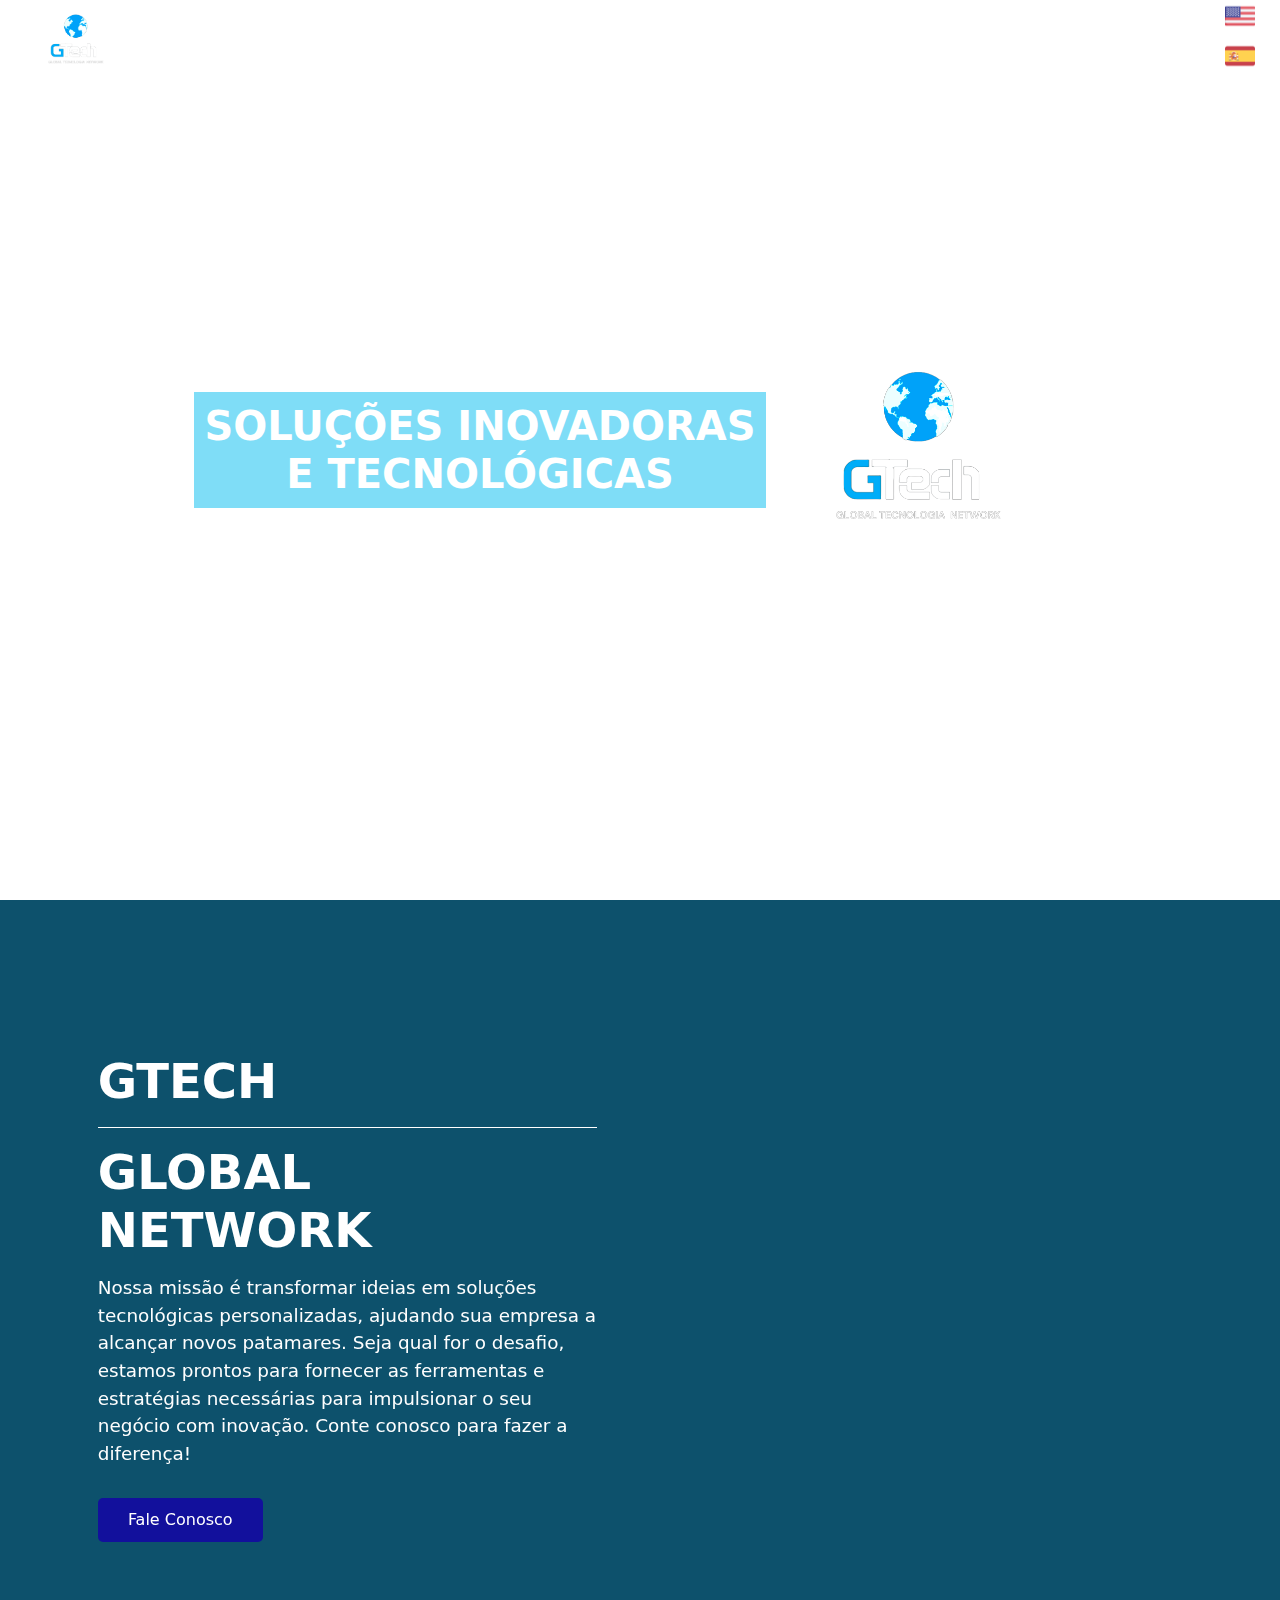
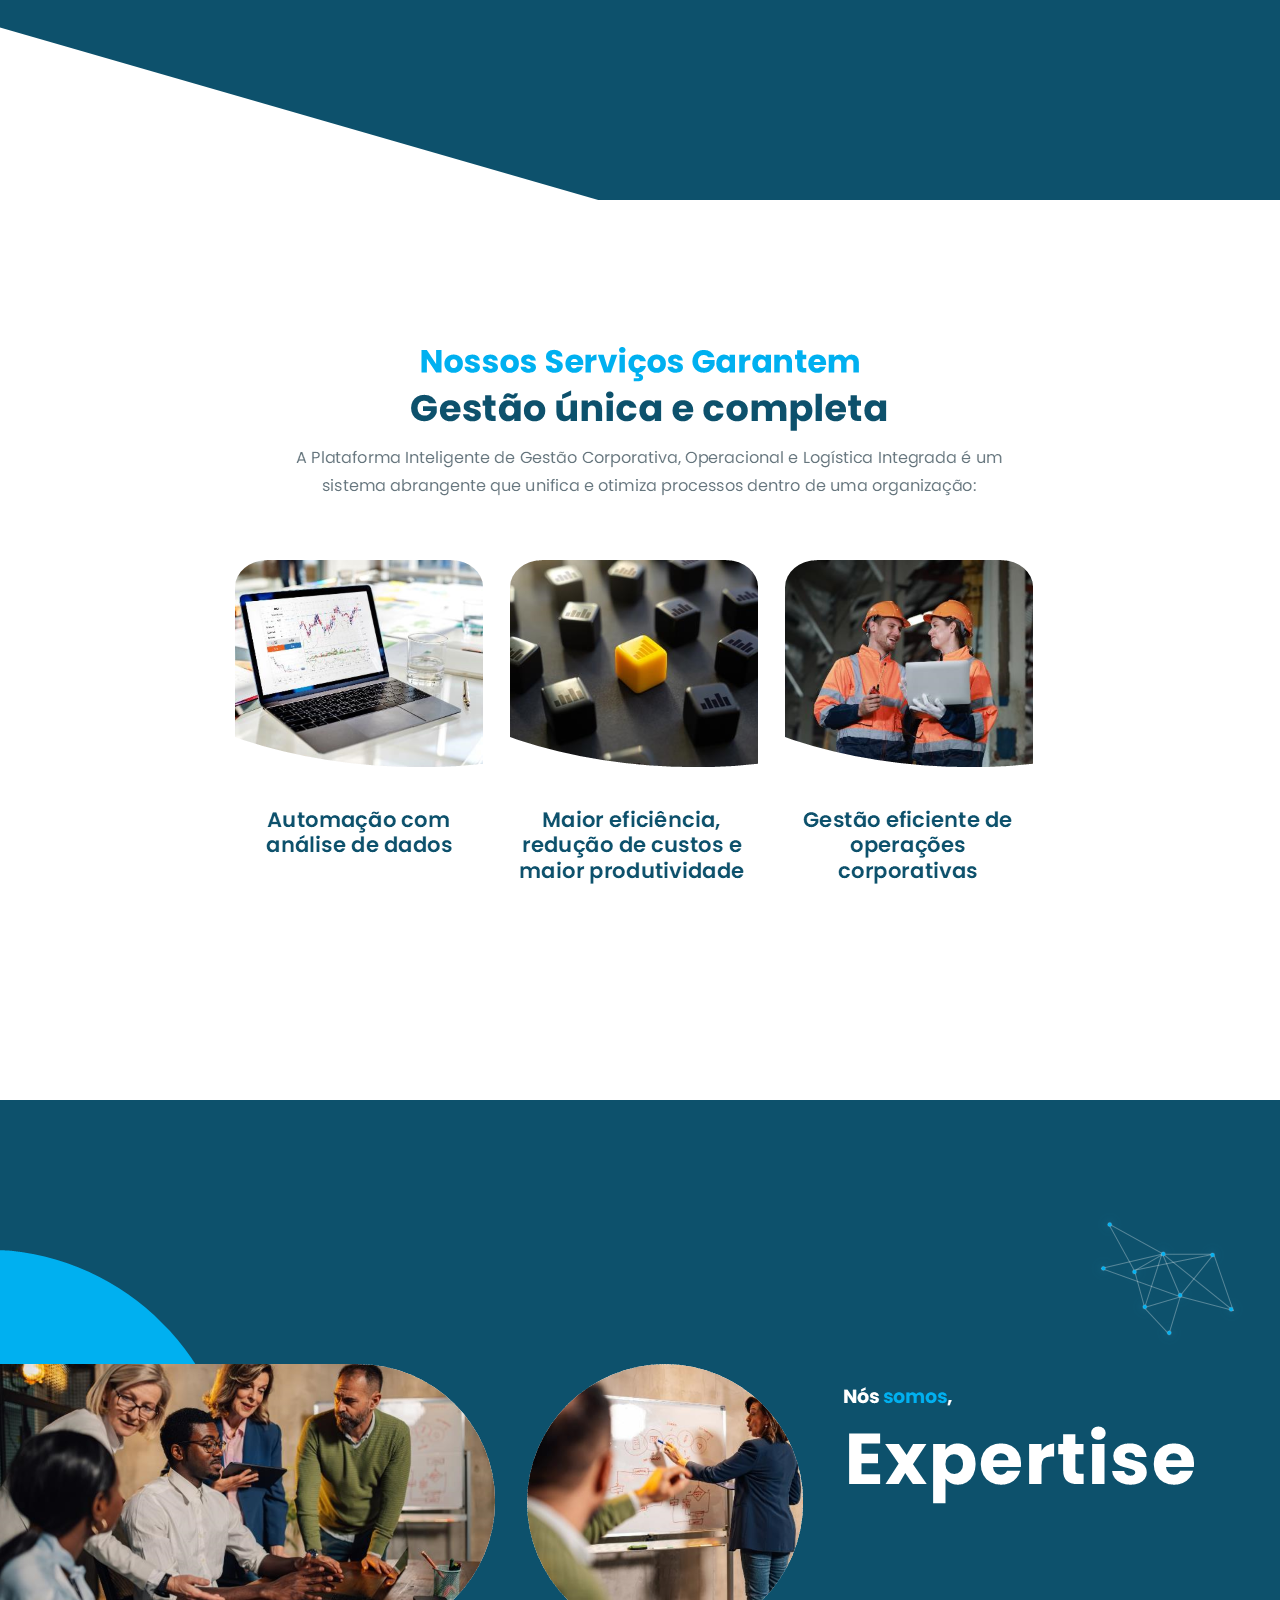
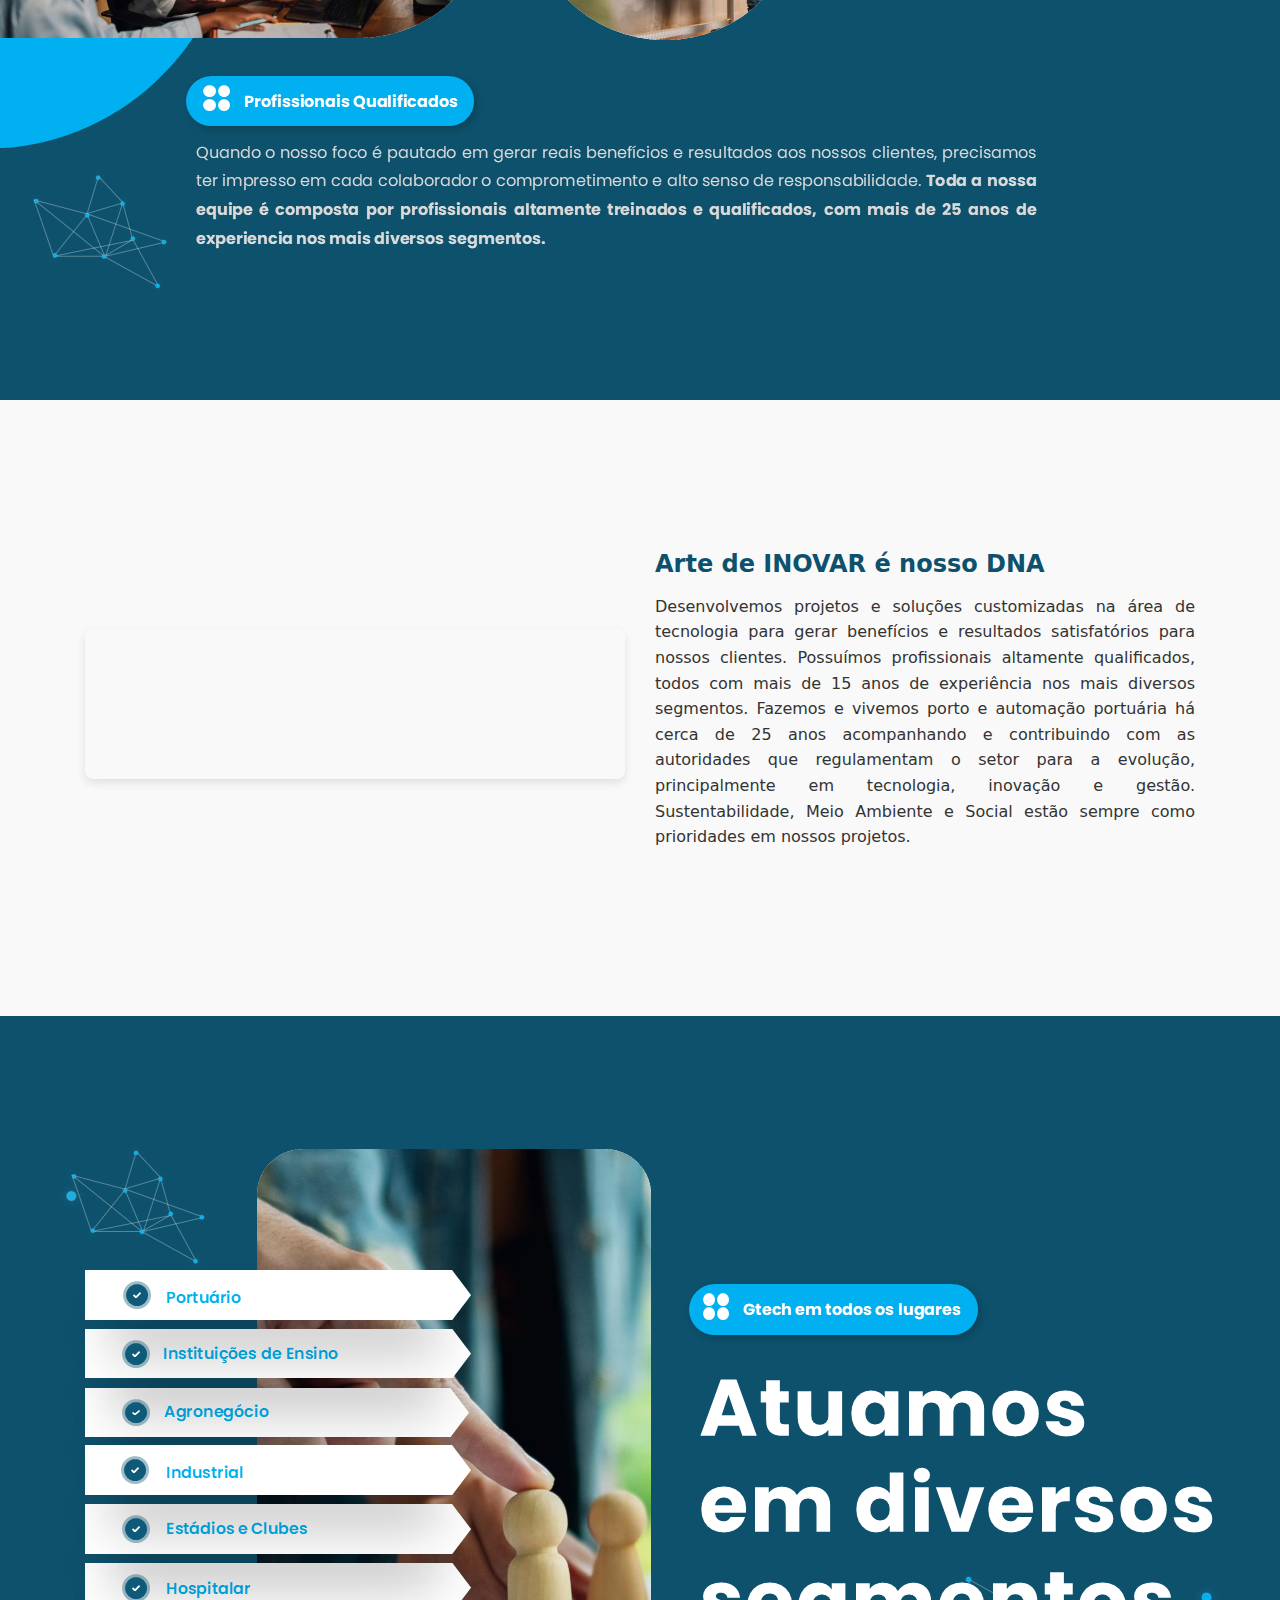
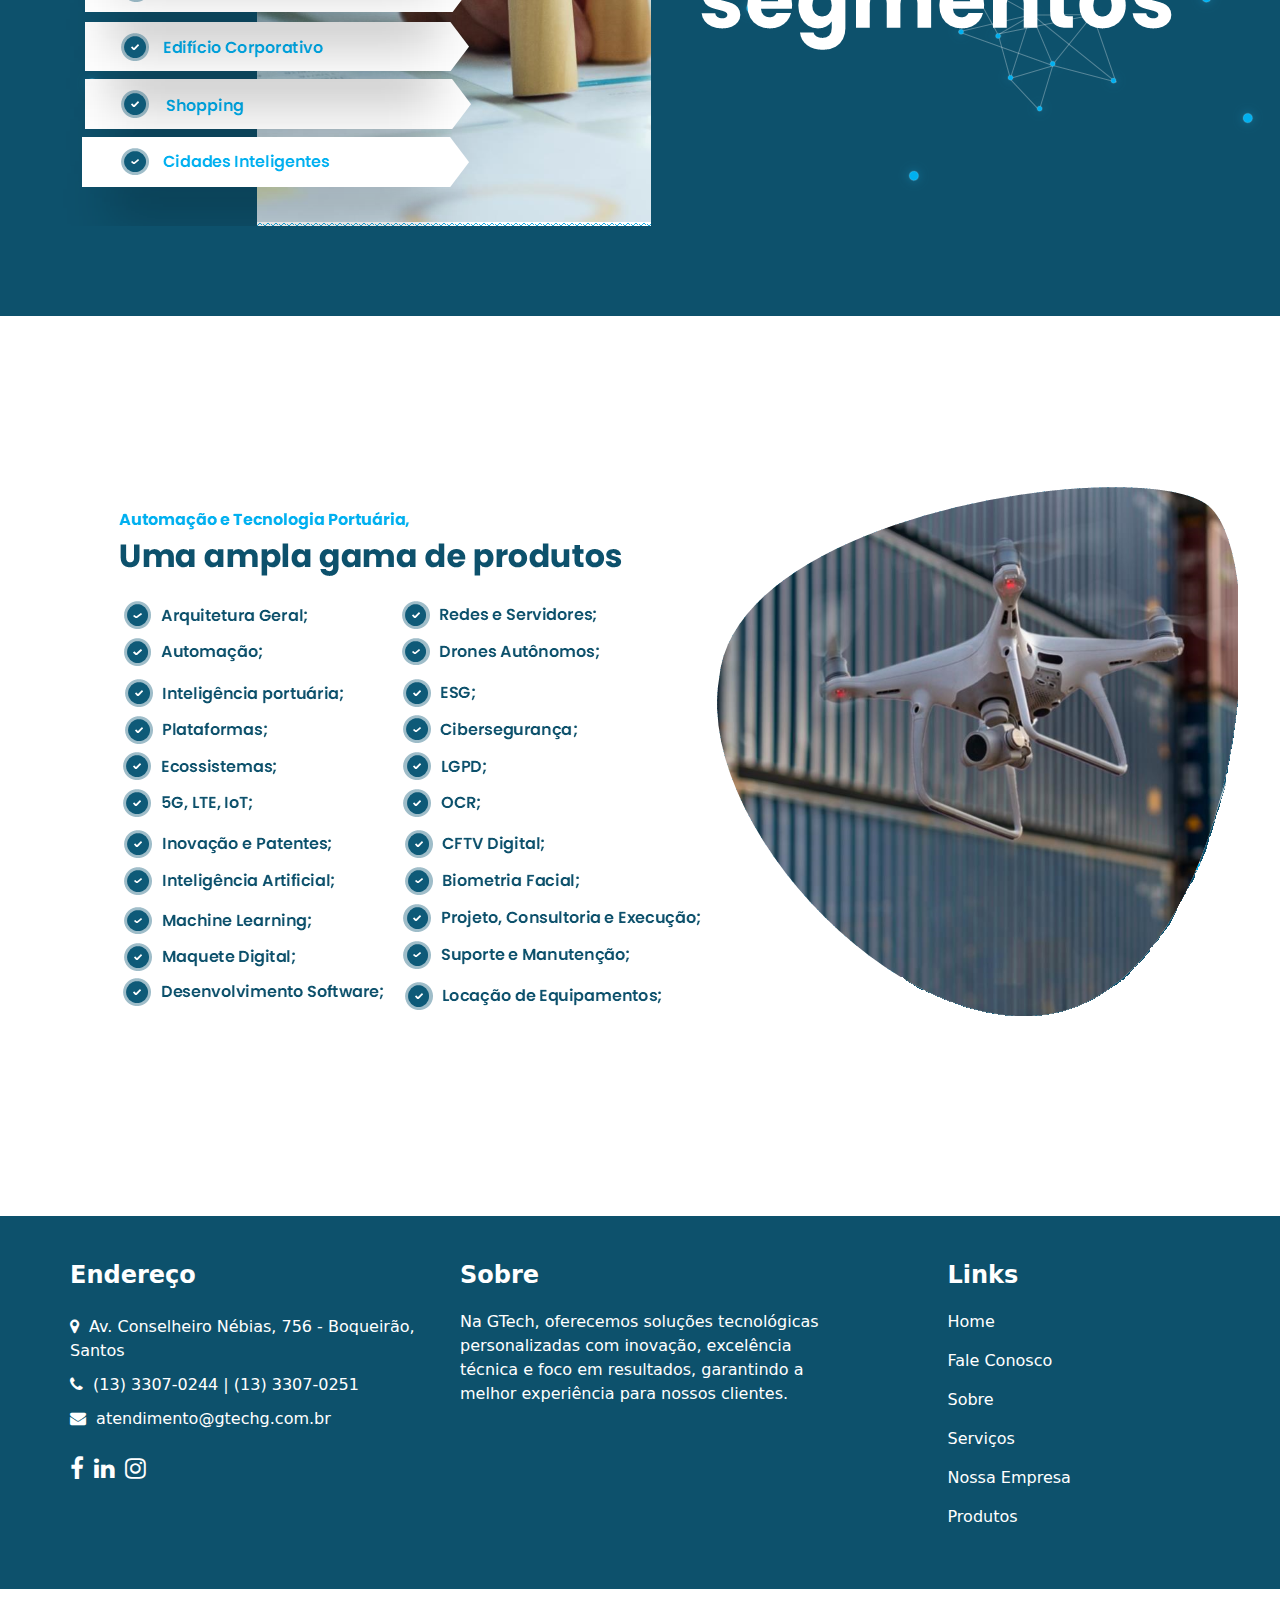
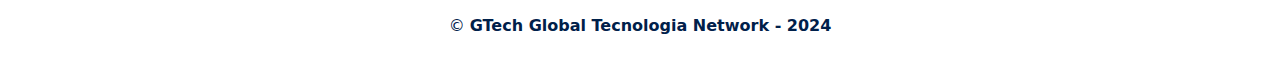
==== index.html @ e260bdde "alteraçoes" ====
<!DOCTYPE html>
<html lang="pt-br">

<head>

  <meta charset="utf-8" />
  <meta http-equiv="X-UA-Compatible" content="IE=edge" />

  <meta name="viewport" content="width=device-width, initial-scale=1, shrink-to-fit=no" />
  <meta name="keywords" content="" />
  <meta name="description" content="" />
  <meta name="author" content="" />
  <link rel="shortcut icon" href="images/favicongtech.png" type="">

  <title>GTECH - Global Netwrok </title>

  <link rel="stylesheet" type="text/css" href="css/bootstrap.css" />
  <link href="https://fonts.googleapis.com/css2?family=Roboto:wght@400;500;700;900&display=swap" rel="stylesheet">
  <link rel="stylesheet" type="text/css" href="https://cdnjs.cloudflare.com/ajax/libs/OwlCarousel2/2.3.4/assets/owl.carousel.min.css" />
  <link href="css/font-awesome.min.css" rel="stylesheet" />
  <link href="css/style.css" rel="stylesheet" />
  <link href="css/responsive.css" rel="stylesheet" />

</head>

<body>

  <!-- header section starts -->
<!-- end header section -->

<!-- Nova Section: Video Background -->
<section class="video_section">
  <div class="video_background">
    <!-- Aqui ficará o vídeo de fundo -->
    <video autoplay muted loop id="background-video">
      <source src="./images/back.mp4" type="video/mp4">
    </video>
  </div>
  
  <div class="content">
    <h1>SOLUÇÕES INOVADORAS <br>E TECNOLÓGICAS</h1>
    <img src="./images/logo.png" alt="GTech" class="section-image">
  </div>
</section>

  <div class="hero_area">

    <div class="hero_bg_box">
      <div class="bg_img_box">
        <img src="./images/fundo.png" alt="">
      </div>
    </div>

    <!-- header section strats -->
    <header class="header_section">
      <div class="container-fluid">
        <nav class="navbar navbar-expand-lg custom_nav-container ">
          <a class="navbar-brand" href="index.html">
            <span>
              <img src="./images/logo.png" alt="">
            </span>
          </a>

          <button class="navbar-toggler" type="button" data-toggle="collapse" data-target="#navbarSupportedContent" aria-controls="navbarSupportedContent" aria-expanded="false" aria-label="Toggle navigation">
            <span class=""> </span>
          </button>

          <div class="collapse navbar-collapse" id="navbarSupportedContent">
            <ul class="navbar-nav">
              <li class="nav-item active">
                <a class="nav-link" href="#fale_section">Fale Conosco</a>
              </li>
              <li class="nav-item active">
                <a class="nav-link" href="#service_section">Serviços</a>
              </li>
              <li class="nav-item active">
                <a class="nav-link" href="#about_section"> Sobre</a>
              </li>
              <li class="nav-item active">
                <a class="nav-link" href="#diferencial">Nossa Empresa</a>
              </li>
              <li class="nav-item active">
                <a class="nav-link" href="#produtos">Produtos</a>
              </li>
            </ul>

            <div class="language-switch">
              <a href="./english.html">
                <img src="./images/usa-flag.png" alt="English" class="flag">
              </a>
              <a href="./spain.html">
                <img src="./images/spain-flag.png" alt="Español" class="flag">
              </a>
            </div>

          </div>
        </nav>
      </div>
    </header>
    <!-- end header section -->
    <!-- slider section -->
    <section class="slider_section" id="fale_section">
      <div id="customCarousel1" class="carousel slide" data-ride="carousel">
        <div class="carousel-inner">
          <div class="carousel-item active">
            <div class="container ">
              <div class="row">
                <div class="col-md-6 ">
                  <div class="detail-box">
                    <h1>
                      GTECH <br> <hr>
                      Global Network
                    </h1>
                    <p id="sobre_empresa">
                      Nossa missão é transformar ideias em soluções tecnológicas personalizadas, ajudando sua empresa a alcançar novos patamares. Seja qual for o desafio, estamos prontos para fornecer as ferramentas e estratégias necessárias para impulsionar o seu negócio com inovação. Conte conosco para fazer a diferença!
                    </p>
                    <div class="btn-box">
                      <a href="https://wa.link/zxw1xa" class="btn1">
                        Fale Conosco
                      </a>
                    </div>
                  </div>
                </div>
                <div class="col-md-6">
                  <div class="img-box">
                    <img src="./images/porto.png" alt="">
                  </div>
                </div>
              </div>
            </div>
          </div>
        </div>
      </div>

    </section>
    <!-- end slider section -->
  </div>


  <!-- service section -->

  <section class="service_section layout_padding" id="service_section">
    <div class="service_container" id="service_container">
      <div class="container ">
      
      </div>
    </div>
  </section>

  <!-- end service section -->


  <!-- about section -->

  <section class="about_section layout_padding" id="about_section">
    <div class="container">

    </div>
  </section>

  <!-- end about section -->

  <!-- why section -->
<!-- 
  <section class="why_section layout_padding" id="diferencial">
    <div class="container">
      <div class="heading_container heading_center">
        <h2>
          Diferenciais da Nossa <span>Empresa</span>
        </h2>
      </div>
      <div class="why_container">
        <div class="box">
          <div class="img-box">
            <img src="./images/w1.png" alt="">
          </div>
          <div class="detail-box">
            <h5>
              Expertise em Gerenciamento
            </h5>
            <p>
              Na Gtech, nosso foco é a excelência em gerenciamento de projetos. Com anos de experiência, 
              garantimos que cada etapa do processo seja realizada com eficiência, 
              alcançando resultados assertivos e entregas pontuais para o sucesso dos nossos clientes.
            </p>
          </div>
        </div>
        <div class="box">
          <div class="img-box">
            <img src="./images/w2.png" alt="">
          </div>
          <div class="detail-box">
            <h5>
              Segurança nos Dados
            </h5>
            <p>
              A proteção das informações é uma prioridade em todos os nossos serviços. Utilizamos as mais avançadas tecnologias e práticas de segurança, garantindo a integridade e a confidencialidade dos dados dos nossos clientes, sempre em conformidade com as regulamentações de privacidade.
            </p>
          </div>
        </div>
        <div class="box">
          <div class="img-box">
            <img src="./images/w3.png" alt="">
          </div>
          <div class="detail-box">
            <h5>
              Escalabilidade Garantida

            </h5>
            <p>
              Nossas soluções são desenvolvidas com foco no crescimento do seu negócio. Oferecemos infraestrutura robusta e escalável, permitindo que sua empresa se adapte rapidamente às mudanças e cresça de forma segura e eficiente, sem comprometer a performance.
            </p>
          </div>
        </div>
        <div class="box">
          <div class="img-box">
            <img src="./images/w4.png" alt="">
          </div>
          <div class="detail-box">
            <h5>
              Equipe de Consultores Capacitados
            </h5>
            <p>
              Contamos com uma equipe de consultores altamente qualificados, 
              especialistas em diversas áreas de tecnologia e inovação. 
              Estamos preparados para oferecer as melhores orientações e estratégias personalizadas para atender às necessidades específicas do seu negócio.
             </p>
          </div>
        </div>
      </div>
    </div>
  </section> -->

  <section class="grid_section" id="diferencial">
    <div class="container">
      <div class="grid">
        <!-- Coluna 1: Vídeo -->
        <div class="grid_item video">
          <video autoplay muted loop>
            <source src="./images/porto1_semaudio.mp4" type="video/mp4">
            Seu navegador não suporta vídeos.
          </video>
        </div>
        
        <!-- Coluna 2: Texto -->
        <div class="grid_item texto">
          <h2>Arte de INOVAR é nosso DNA</h2>
          <p class="desktop-text">
            Desenvolvemos projetos e soluções customizadas na área de tecnologia para gerar benefícios e resultados satisfatórios para nossos clientes. 
            Possuímos profissionais altamente qualificados, todos com mais de 15 anos de experiência nos mais diversos segmentos.
            Fazemos e vivemos porto e automação portuária há cerca de 25 anos acompanhando e contribuindo com as autoridades que regulamentam o setor para a evolução, 
            principalmente em tecnologia, inovação e gestão. Sustentabilidade, Meio Ambiente e Social estão sempre como prioridades em nossos projetos.
          </p>
          <div class="mobile-text">
            <p>Desenvolvemos projetos e soluções customizadas na área de tecnologia para gerar benefícios e resultados satisfatórios para nossos clientes. </p>
            <p>Fazemos e vivemos porto e automação portuária há cerca de 25 anos acompanhando e contribuindo com as autoridades que regulamentam o setor para a evolução, 
              principalmente em tecnologia, inovação e gestão.</p>
          </div>
        </div>
      </div>
    </div>
  </section>
  

  <!-- end why section -->

  <!-- team section -->
  <section class="team_section layout_padding" id="produtos">
    <div class="container-fluid">
      

    </div>
  </section>
  <!-- end team section -->


  <!-- client section -->

  <section class="client_section layout_padding">
    <div class="container">
      
    </div>
  </section>

  <!-- end client section -->


  <!-- info section -->

  <section class="info_section layout_padding2">
    <div class="container">
      <div class="row">
        <div class="col-md-6 col-lg-4 info_col">
          <div class="info_contact">
            <h4>
              Endereço
            </h4>
            <div class="contact_link_box">
                <a>
                <i class="fa fa-map-marker" aria-hidden="true"></i>
                <span>
                  Av. Conselheiro Nébias, 756 - Boqueirão, Santos
                </span>
                </a>
                <a>
                <i class="fa fa-phone" aria-hidden="true"></i>
                <span>
                  (13) 3307-0244 | (13) 3307-0251
                </span>
                </a>
                <a href="mailto:atendimento@gtechg.com.br">
                <i class="fa fa-envelope" aria-hidden="true"></i>
                <span>
                  atendimento@gtechg.com.br
                </span>
                </a>
            </div>
          </div>
          <div class="info_social">
            <a href="https://m.facebook.com/GtechTecnologia2021">
              <i class="fa fa-facebook" aria-hidden="true"></i>
            </a>
            <a href="https://br.linkedin.com/in/gtech-global-teconologia-network-943344203">
              <i class="fa fa-linkedin" aria-hidden="true"></i>
            </a>
            <a href="">
              <i class="fa fa-instagram" aria-hidden="true"></i>
            </a>
          </div>
        </div>
        <div class="col-md-6 col-lg-4 info_col">
          <div class="info_detail">
            <h4>
              Sobre
            </h4>
            <p>
              Na GTech, oferecemos soluções tecnológicas personalizadas com inovação, excelência técnica e foco em resultados, garantindo a melhor experiência para nossos clientes.
            </p>
          </div>
        </div>
        <div class="col-md-6 col-lg-2 mx-auto info_col">
          <div class="info_link_box">
            <h4>
              Links
            </h4>
            <div class="info_links">
              <a class="active" href="">
                Home
              </a>
              <a class="" href="#fale_section">
                Fale Conosco
              </a>
              <a class="" href="#about_section">
                Sobre
              </a>
              <a class="" href="#service_section">
                Serviços
              </a>
              <a class="" href="#diferencial">
                Nossa Empresa
              </a>
              <a class="" href="#produtos">
                Produtos
              </a>
            </div>
          </div>
        </div>
      </div>
    </div>
  </section>

  <!-- end info section -->

  <!-- footer section -->
  <section class="footer_section">
    <div class="container">
      <p>
        &copy; <b>GTech Global Tecnologia Network - 2024</b>
      </p>
    </div>
  </section>

  <script type="text/javascript" src="js/jquery-3.4.1.min.js"></script>
  <script src="https://cdn.jsdelivr.net/npm/popper.js@1.16.0/dist/umd/popper.min.js" integrity="sha384-Q6E9RHvbIyZFJoft+2mJbHaEWldlvI9IOYy5n3zV9zzTtmI3UksdQRVvoxMfooAo" crossorigin="anonymous">
  </script>
  <script type="text/javascript" src="js/bootstrap.js"></script>
  <script type="text/javascript" src="https://cdnjs.cloudflare.com/ajax/libs/OwlCarousel2/2.3.4/owl.carousel.min.js">
  </script>
  <script type="text/javascript" src="js/custom.js"></script>
  <script src="https://maps.googleapis.com/maps/api/js?key=AIzaSyCh39n5U-4IoWpsVGUHWdqB6puEkhRLdmI&callback=myMap">
  </script>

<script>
  document.addEventListener("DOMContentLoaded", function () {
    const header = document.querySelector(".header_section");
    const videoSection = document.querySelector(".video_section");

    window.addEventListener("scroll", function () {
      const videoBottom = videoSection.offsetTop + videoSection.offsetHeight;
      const scrollPosition = window.scrollY;

      if (scrollPosition > videoBottom) {
        header.classList.add("scrolled"); // Adiciona fundo azul
      } else {
        header.classList.remove("scrolled"); // Retorna para o fundo transparente
      }
    });
  });
</script>


</body>

</html>
---- css/style.css ----
* {
  scroll-behavior: smooth;
}

hr{
  border-color: white;
}

#sobre_empresa{
  font-size: 115%;
}

.why_section .box {
  display: flex;
  align-items: center;
  margin-bottom: 30px;
}

.why_section .img-box {
  flex: 1;
  padding-right: 20px;
  display: flex;
  justify-content: center;
  align-items: center;
}

.why_section .img-box img {
  width: 150px; /* Defina um tamanho fixo para as imagens */
  height: 150px; /* Mesma altura para manter proporção */
  border-radius: 50%; /* Mantém as imagens circulares */
  object-fit: cover; /* Garante que a imagem seja cortada proporcionalmente no círculo */
}

.why_section .detail-box {
  flex: 2; /* O texto ocupa mais espaço que a imagem */
}

.why_section .box:nth-child(even) {
  flex-direction: row-reverse; /* Inverte a posição para itens pares */
}

@media (max-width: 768px) {
  .why_section .box {
      flex-direction: column;
      text-align: center;
  }
  
  .why_section .box:nth-child(even) {
      flex-direction: column; /* Remove a inversão no mobile */
  }

  .why_section .img-box {
      padding-right: 0;
      margin-bottom: 20px;
  }
}


.client_section {
  background-image: url('https://felipegigante.github.io/Site-Gtech/images/Slide5.PNG');
  background-size: contain;
  background-position: center;
  background-repeat: no-repeat;
  width: 100%;
  height: 100vh; /* Ajuste a altura conforme necessário */
  display: flex;
  justify-content: center;
  align-items: center;
}

.about_section {
  background-image: url('https://felipegigante.github.io/Site-Gtech/images/Slide2.PNG');
  background-size: contain;
  background-position: center;
  background-repeat: no-repeat;
  width: 100%;
  height: 100vh; /* Ajuste a altura conforme necessário */
  display: flex;
  justify-content: center;
  align-items: center;
}

.service_section{
  background-image: url('https://felipegigante.github.io/Site-Gtech/images/services.png');
  background-size: contain;
  background-position: center;
  background-repeat: no-repeat;
  width: 100%;
  height: 100vh; /* Ajuste a altura conforme necessário */
  display: flex;
  justify-content: center;
  align-items: center;
}

.team_section{
  background-image: url('https://felipegigante.github.io/Site-Gtech/images/Slide4.PNG');
  background-size: contain;
  background-position: center;
  background-repeat: no-repeat;
  width: 100%;
  height: 100vh; /* Ajuste a altura conforme necessário */
  display: flex;
  justify-content: center;
  align-items: center;
}

@media (max-width: 768px) {
  .client_section {
      height: 50vh; /* Ajuste a altura para dispositivos móveis, se necessário */
  }
  .about_section {
    height: 50vh; /* Ajuste a altura para dispositivos móveis, se necessário */
  }
  .service_section {
    height: 50vh; /* Ajuste a altura para dispositivos móveis, se necessário */
  }
  .team_section {
    height: 50vh; /* Ajuste a altura para dispositivos móveis, se necessário */
  }
  .img-box img{
    display: none
  }
}


@import url("https://fonts.googleapis.com/css2?family=Lato:wght@400;700&family=Open+Sans:wght@300;400;600;700&display=swap");
body {
  font-family: system-ui, -apple-system, BlinkMacSystemFont, 'Segoe UI', Roboto, Oxygen, Ubuntu, Cantarell, 'Open Sans', 'Helvetica Neue', sans-serif;
  color: #0c0c0c;
  background-color: #ffffff;
  overflow-x: hidden;
  scroll-behavior: smooth;
}

.layout_padding {
  padding: 90px 0;
}

.layout_padding2 {
  padding: 75px 0;
}

.layout_padding2-top {
  padding-top: 75px;
}

.layout_padding2-bottom {
  padding-bottom: 75px;
}

.layout_padding-top {
  padding-top: 90px;
}

.layout_padding-bottom {
  padding-bottom: 90px;
}

.heading_container {
  display: -webkit-box;
  display: -ms-flexbox;
  display: flex;
  -webkit-box-orient: vertical;
  -webkit-box-direction: normal;
      -ms-flex-direction: column;
          flex-direction: column;
  -webkit-box-align: start;
      -ms-flex-align: start;
          align-items: flex-start;
}

.heading_container h2 {
  position: relative;
  font-weight: bold;
  margin-bottom: 0;
}

.heading_container h2 span {
  color: #00bbf0;
}

.heading_container p {
  margin-top: 10px;
  margin-bottom: 0;
}

.heading_container.heading_center {
  -webkit-box-align: center;
      -ms-flex-align: center;
          align-items: center;
  text-align: center;
}

a,
a:hover,
a:focus {
  text-decoration: none;
}

a:hover,
a:focus {
  color: initial;
}

.btn,
.btn:focus {
  outline: none !important;
  -webkit-box-shadow: none;
          box-shadow: none;
}

/*header section*/
.hero_area {
  position: relative;
  min-height: 100vh;
  display: -webkit-box;
  display: -ms-flexbox;
  display: flex;
  -webkit-box-orient: vertical;
  -webkit-box-direction: normal;
      -ms-flex-direction: column;
          flex-direction: column;
}

.hero_area .hero_bg_box {
  position: absolute;
  top: 0;
  left: 0;
  width: 100%;
  height: 100%;
  display: -webkit-box;
  display: -ms-flexbox;
  display: flex;
  -webkit-box-pack: center;
      -ms-flex-pack: center;
          justify-content: center;
  -webkit-box-align: end;
      -ms-flex-align: end;
          align-items: flex-end;
  overflow: hidden;
  z-index: -1;
}

.hero_area .hero_bg_box .bg_img_box {
  min-width: 100%;
  min-height: 100%;
}

.hero_area .hero_bg_box img {
  min-width: 100%;
  min-height: 100%;
}

.sub_page .hero_area {
  min-height: auto;
  background: linear-gradient(130deg, #0D516C, #0D516C);
}

.sub_page .hero_area .hero_bg_box {
  display: none;
}

.header_section {
  padding: 15px 0;
}

.header_section .container-fluid {
  padding-right: 25px;
  padding-left: 25px;
}

/* Estilização das bandeirinhas */
.language-switch {
  display: flex;
  flex-direction: column; /* Coloca as bandeiras uma em cima da outra */
  align-items: center;    /* Centraliza horizontalmente */
  margin-left: 20px;      /* Espaçamento da lista de navegação */
}

.language-switch .flag {
  width: 30px;      /* Define o tamanho das bandeiras */
  height: auto;     /* Mantém a proporção da imagem */
  margin-bottom: 10px; /* Espaçamento entre as bandeiras */
  cursor: pointer;  /* Indica que é clicável */
  transition: transform 0.3s ease;
}

.language-switch .flag:hover {
  transform: scale(1.1); /* Efeito de zoom ao passar o mouse */
}


.navbar-brand span {
  font-weight: bold;
  font-size: 24px;
  color: #ffffff;
}

.custom_nav-container {
  padding: 0;
}

.custom_nav-container .navbar-nav {
  margin-left: auto;
}

.custom_nav-container .navbar-nav .nav-item .nav-link {
  padding: 5px 20px;
  color: #ffffff;
  text-align: center;
  text-transform: uppercase;
  border-radius: 5px;
  -webkit-transition: all 0.3s;
  transition: all 0.3s;
}

.custom_nav-container .navbar-nav .nav-item:hover .nav-link, .custom_nav-container .navbar-nav .nav-item.active .nav-link {
  color: #00bbf0;
}

.custom_nav-container .navbar-nav .nav-item.active .nav-link {
  font-weight: 600;
}

.custom_nav-container .nav_search-btn {
  width: 35px;
  height: 35px;
  padding: 0;
  border: none;
  color: #ffffff;
}

.custom_nav-container .nav_search-btn:hover {
  color: #00bbf0;
}

.custom_nav-container .navbar-toggler {
  outline: none;
}

.custom_nav-container .navbar-toggler {
  padding: 0;
  width: 37px;
  height: 42px;
  -webkit-transition: all 0.3s;
  transition: all 0.3s;
}

.custom_nav-container .navbar-toggler span {
  display: block;
  width: 35px;
  height: 4px;
  background-color: #ffffff;
  margin: 7px 0;
  -webkit-transition: all 0.3s;
  transition: all 0.3s;
  position: relative;
  border-radius: 5px;
  transition: all 0.3s;
}

.custom_nav-container .navbar-toggler span::before, .custom_nav-container .navbar-toggler span::after {
  content: "";
  position: absolute;
  left: 0;
  height: 100%;
  width: 100%;
  background-color: #ffffff;
  top: -10px;
  border-radius: 5px;
  -webkit-transition: all 0.3s;
  transition: all 0.3s;
}

.custom_nav-container .navbar-toggler span::after {
  top: 10px;
}

.custom_nav-container .navbar-toggler[aria-expanded="true"] {
  -webkit-transform: rotate(360deg);
          transform: rotate(360deg);
}

.custom_nav-container .navbar-toggler[aria-expanded="true"] span {
  -webkit-transform: rotate(45deg);
          transform: rotate(45deg);
}

.custom_nav-container .navbar-toggler[aria-expanded="true"] span::before, .custom_nav-container .navbar-toggler[aria-expanded="true"] span::after {
  -webkit-transform: rotate(90deg);
          transform: rotate(90deg);
  top: 0;
}

/*end header section*/
/* slider section */
.slider_section {
  -webkit-box-flex: 1;
      -ms-flex: 1;
          flex: 1;
  display: -webkit-box;
  display: -ms-flexbox;
  display: flex;
  -webkit-box-align: center;
      -ms-flex-align: center;
          align-items: center;
  position: relative;
  padding: 45px 0 145px 0;
  scroll-behavior: smooth;
}

.slider_section .row {
  -webkit-box-align: center;
      -ms-flex-align: center;
          align-items: center;
}

.slider_section #customCarousel1 {
  width: 100%;
  position: unset;
}

.slider_section .detail-box {
  color: #0D516C;
  padding: 5%;
}

.slider_section .detail-box h1 {
  font-size: 3rem;
  font-weight: bold;
  text-transform: uppercase;
  margin-bottom: 15px;
  color: #ffffff;
}

.slider_section .detail-box p {
  color: #fefefe;
  font-size: 14px;
}

.slider_section .detail-box .btn-box {
  display: -webkit-box;
  display: -ms-flexbox;
  display: flex;
  margin: 0 -5px;
  margin-top: 25px;
}

.slider_section .detail-box .btn-box a {
  margin: 5px;
  text-align: center;
  width: 165px;
}

.slider_section .detail-box .btn-box .btn1 {
  display: inline-block;
  padding: 10px 15px;
  background-color: #12109c;
  color: #ffffff;
  border-radius: 5px;
  -webkit-transition: all 0.3s;
  transition: all 0.3s;
  border: none;
}

.slider_section .detail-box .btn-box .btn1:hover {
  background-color: #007fa4;
}

.slider_section .detail-box .btn-box .btn2 {
  display: inline-block;
  padding: 10px 15px;
  background-color: #000000;
  color: #ffffff;
  border-radius: 0;
  -webkit-transition: all 0.3s;
  transition: all 0.3s;
  border: none;
}

.slider_section .detail-box .btn-box .btn2:hover {
  background-color: black;
}

.slider_section .img-box {
  margin: 45px 0;
}

.slider_section .img-box img {
  width: 90%;
}

@-webkit-keyframes upDown {
  0% {
    -webkit-transform: translateY(-45px);
            transform: translateY(-45px);
  }
  50% {
    -webkit-transform: translateY(45px);
            transform: translateY(45px);
  }
  100% {
    -webkit-transform: translateY(-45px);
            transform: translateY(-45px);
  }
}

@keyframes upDown {
  0% {
    -webkit-transform: translateY(-45px);
            transform: translateY(-45px);
  }
  50% {
    -webkit-transform: translateY(45px);
            transform: translateY(45px);
  }
  100% {
    -webkit-transform: translateY(-45px);
            transform: translateY(-45px);
  }
}

.slider_section .carousel-indicators {
  position: unset;
  margin: 0;
  -webkit-box-pack: center;
      -ms-flex-pack: center;
          justify-content: center;
  -webkit-box-align: center;
      -ms-flex-align: center;
          align-items: center;
}

.slider_section .carousel-indicators li {
  background-color: #ffffff;
  width: 12px;
  height: 12px;
  border-radius: 100%;
  opacity: 1;
}

.slider_section .carousel-indicators li.active {
  width: 20px;
  height: 20px;
  background-color: #00bbf0;
}

.service_section {
  position: relative;
  scroll-behavior: smooth;
}

.service_section .box {
  display: -webkit-box;
  display: -ms-flexbox;
  display: flex;
  -webkit-box-orient: vertical;
  -webkit-box-direction: normal;
      -ms-flex-direction: column;
          flex-direction: column;
  -webkit-box-align: center;
      -ms-flex-align: center;
          align-items: center;
  text-align: center;
  margin-top: 45px;
  background-color: #f8f8f9;
  padding: 20px;
  border-radius: 5px;
}

.service_section .box .img-box {
  display: -webkit-box;
  display: -ms-flexbox;
  display: flex;
  -webkit-box-pack: center;
      -ms-flex-pack: center;
          justify-content: center;
  -webkit-box-align: start;
      -ms-flex-align: start;
          align-items: flex-start;
  width: 125px;
  min-width: 75px;
  height: 75px;
  margin-bottom: 15px;
}

.service_section .box .img-box img {
  max-width: 100%;
  max-height: 100%;
  -webkit-transition: all 0.3s;
  transition: all 0.3s;
}

.service_section .box .detail-box h5 {
  font-weight: bold;
  text-transform: uppercase;
}

.service_section .box .detail-box a {
  color: #0D516C;
  font-weight: 600;
}

.service_section .box .detail-box a:hover {
  color: #00bbf0;
}

.service_section .btn-box {
  display: -webkit-box;
  display: -ms-flexbox;
  display: flex;
  -webkit-box-pack: center;
      -ms-flex-pack: center;
          justify-content: center;
  margin-top: 45px;
}

.service_section .btn-box a {
  display: inline-block;
  padding: 10px 45px;
  background-color: #00bbf0;
  color: #ffffff;
  border-radius: 0;
  -webkit-transition: all 0.3s;
  transition: all 0.3s;
  border: none;
}

.service_section .btn-box a:hover {
  background-color: #007fa4;
}

.about_section {
  background-color: #0D516C;
  color: #ffffff;
}

.about_section .heading_container {
  margin-bottom: 45px;
}

.about_section .row {
  -webkit-box-align: center;
      -ms-flex-align: center;
          align-items: center;
}

.about_section .img-box img {
  max-width: 100%;
}

.about_section .detail-box h3 {
  font-weight: bold;
}

.about_section .detail-box p {
  margin-top: 15px;
}

.about_section .detail-box a {
  display: inline-block;
  padding: 10px 45px;
  background-color: #00bbf0;
  color: #ffffff;
  border-radius: 0px;
  -webkit-transition: all 0.3s;
  transition: all 0.3s;
  border: none;
  margin-top: 15px;
}

.about_section .detail-box a:hover {
  background-color: #007fa4;
}

.why_section {
  padding: 60px 0;
  background-color: #f8f9fa; /* Cor de fundo sutil para destacar a seção */
}

.why_section .container {
  max-width: 1200px; /* Limita a largura do conteúdo */
  margin: 0 auto; /* Centraliza a caixa no meio da tela */
  padding: 40px;
  background-color: #ffffff; /* Fundo branco para o conteúdo da caixa */
  border-radius: 10px; /* Borda arredondada para um visual moderno */
  box-shadow: 0 4px 8px rgba(0, 0, 0, 0.1); /* Sombra leve para destacar a caixa */
}

.why_section .box {
  display: flex;
  align-items: center;
  justify-content: space-between; /* Distribui uniformemente os itens */
  margin-bottom: 30px;
  width: 100%; /* Garante que as boxes ocupem toda a largura disponível */
  padding: 20px; /* Espaçamento interno */
  border-bottom: 1px solid #e0e0e0; /* Linha sutil entre os itens */
}

.why_section .img-box {
  flex: 1;
  display: flex;
  justify-content: center;
  align-items: center;
  padding-right: 20px;
}

.why_section .img-box img {
  width: 150px;
  height: 150px;
  border-radius: 50%;
  object-fit: contain;
}

.why_section .detail-box {
  flex: 2;
  padding: 0 15px;
  text-align: left;
}

.why_section .box:nth-child(even) {
  flex-direction: row-reverse;
}

@media (max-width: 768px) {
  .why_section .box {
      flex-direction: column;
      text-align: center;
  }
  
  .why_section .box:nth-child(even) {
      flex-direction: column;
  }

  .why_section .img-box img {
      width: 100px;
      height: 100px;
  }

  .why_section .detail-box {
      text-align: center;
  }
}


/*team section */
.team_section {
  text-align: center;
  background-color: #0D516C;
  color: #ffffff;
}

.team_section .heading_container {
  -webkit-box-pack: center;
      -ms-flex-pack: center;
          justify-content: center;
}

.team_section .team_container {
  padding: 0 15px;
}

.team_section .team_container .box {
  padding: 35px 0 0 0;
  border-radius: 5px;
  overflow: hidden;
  -webkit-transition: all .1s;
  transition: all .1s;
  margin-top: 45px;
  background: -webkit-gradient(linear, left top, left bottom, from(#002759), to(#002b64));
  background: linear-gradient(to bottom, #002759, #002b64);
}

.team_section .team_container .box .img-box {
  display: -webkit-box;
  display: -ms-flexbox;
  display: flex;
  -webkit-box-pack: center;
      -ms-flex-pack: center;
          justify-content: center;
  -webkit-box-align: center;
      -ms-flex-align: center;
          align-items: center;
}

.team_section .team_container .box .img-box img {
  width: 120px;
  border-radius: 100%;
  border: 5px solid #ffffff;
}

.team_section .team_container .box .detail-box {
  margin: 25px 0;
}

.team_section .team_container .box .detail-box h5 {
  color: #00bbf0;
  font-weight: 600;
  position: relative;
}

.team_section .team_container .box .social_box {
  padding: 10px 45px 20px 45px;
  display: -webkit-box;
  display: -ms-flexbox;
  display: flex;
  -webkit-box-pack: justify;
      -ms-flex-pack: justify;
          justify-content: space-between;
}

.team_section .team_container .box .social_box a {
  color: #ffffff;
  font-size: 22px;
}

.team_section .team_container .box .social_box a:hover {
  color: #00bbf0;
}

/*team section end*/
/* client section start */
.client_section .heading_container {
  margin-bottom: 30px;
  background-image: url("https://felipegigante.github.io/Site-Gtech/images/Slide5.PNG");
}

.client_section .box {
  display: -webkit-box;
  display: -ms-flexbox;
  display: flex;
  -webkit-box-orient: vertical;
  -webkit-box-direction: normal;
      -ms-flex-direction: column;
          flex-direction: column;
  margin: 15px;
}

.client_section .box .img-box {
  position: relative;
  display: -webkit-box;
  display: -ms-flexbox;
  display: flex;
  -webkit-box-pack: center;
      -ms-flex-pack: center;
          justify-content: center;
  -webkit-box-align: center;
      -ms-flex-align: center;
          align-items: center;
  width: 100px;
  margin-bottom: -50px;
  margin-left: 25px;
  position: relative;
}

.client_section .box .img-box img {
  border-radius: 100%;
}

.client_section .box .client_id {
  display: -webkit-box;
  display: -ms-flexbox;
  display: flex;
  -webkit-box-pack: justify;
      -ms-flex-pack: justify;
          justify-content: space-between;
}

.client_section .box .client_id .client_info h6 {
  font-weight: 600;
  margin-bottom: 5px;
}

.client_section .box .client_id .client_info p {
  margin-bottom: 0;
  font-size: 15px;
  font-size: 14px;
  margin-bottom: 10px;
}

.client_section .box .detail-box {
  background-color: #ffffff;
  -webkit-box-shadow: 0 0 15px 0 rgba(0, 0, 0, 0.15);
          box-shadow: 0 0 15px 0 rgba(0, 0, 0, 0.15);
  padding: 75px 25px 25px 25px;
}

.client_section .box .detail-box i {
  color: #0D516C;
  margin-bottom: 10px;
}

.client_section .owl-carousel .owl-nav {
  display: -webkit-box;
  display: -ms-flexbox;
  display: flex;
  -webkit-box-pack: center;
      -ms-flex-pack: center;
          justify-content: center;
  margin-top: 45px;
}

.client_section .owl-carousel .owl-nav .owl-prev,
.client_section .owl-carousel .owl-nav .owl-next {
  width: 55px;
  height: 55px;
  background-color: #ffffff;
  color: #000000;
  outline: none;
  bottom: 0px;
  font-size: 24px;
  -webkit-box-shadow: 0 0 5px 0 rgba(0, 0, 0, 0.25);
          box-shadow: 0 0 5px 0 rgba(0, 0, 0, 0.25);
}

.client_section .owl-carousel .owl-nav .owl-prev:hover,
.client_section .owl-carousel .owl-nav .owl-next:hover {
  color: #0D516C;
}

/* client section end */
.info_section {
  background-color: #0D516C;
  color: #ffffff;
  padding: 45px 0 15px 0;
}

.info_section h4 {
  font-weight: 600;
  margin-bottom: 20px;
}

.info_section .info_col {
  margin-bottom: 30px;
}

.info_section .info_contact .contact_link_box {
  display: -webkit-box;
  display: -ms-flexbox;
  display: flex;
  -webkit-box-orient: vertical;
  -webkit-box-direction: normal;
      -ms-flex-direction: column;
          flex-direction: column;
}

.info_section .info_contact .contact_link_box a {
  margin: 5px 0;
  color: #ffffff;
}

.info_section .info_contact .contact_link_box a i {
  margin-right: 5px;
}

.info_section .info_contact .contact_link_box a:hover {
  color: #00bbf0;
}

.info_section .info_social {
  display: -webkit-box;
  display: -ms-flexbox;
  display: flex;
  margin-top: 20px;
  margin-bottom: 10px;
}

.info_section .info_social a {
  display: -webkit-box;
  display: -ms-flexbox;
  display: flex;
  -webkit-box-pack: center;
      -ms-flex-pack: center;
          justify-content: center;
  -webkit-box-align: center;
      -ms-flex-align: center;
          align-items: center;
  color: #ffffff;
  border-radius: 100%;
  margin-right: 10px;
  font-size: 24px;
}

.info_section .info_social a:hover {
  color: #00bbf0;
}

.info_section .info_links {
  display: -webkit-box;
  display: -ms-flexbox;
  display: flex;
  -webkit-box-orient: vertical;
  -webkit-box-direction: normal;
      -ms-flex-direction: column;
          flex-direction: column;
  -ms-flex-wrap: wrap;
      flex-wrap: wrap;
}

.info_section .info_links a {
  display: -webkit-box;
  display: -ms-flexbox;
  display: flex;
  -webkit-box-align: center;
      -ms-flex-align: center;
          align-items: center;
  margin-bottom: 15px;
  color: #ffffff;
}

.info_section .info_links a:hover {
  color: #00bbf0;
}

.info_section form input {
  border: none;
  border-bottom: 1px solid #ffffff;
  background-color: transparent;
  width: 100%;
  height: 45px;
  color: #ffffff;
  outline: none;
}

.info_section form input::-webkit-input-placeholder {
  color: #ffffff;
}

.info_section form input:-ms-input-placeholder {
  color: #ffffff;
}

.info_section form input::-ms-input-placeholder {
  color: #ffffff;
}

.info_section form input::placeholder {
  color: #ffffff;
}

.info_section form button {
  width: 100%;
  text-align: center;
  display: inline-block;
  padding: 10px 55px;
  background-color: #00bbf0;
  color: #ffffff;
  border-radius: 0;
  -webkit-transition: all 0.3s;
  transition: all 0.3s;
  border: none;
  margin-top: 15px;
}

.info_section form button:hover {
  background-color: #007fa4;
}

/* footer section*/
.footer_section {
  position: relative;
  background-color: #ffffff;
  text-align: center;
}

.footer_section p {
  color: #00204a;
  padding: 25px 0;
  margin: 0;
}

.footer_section p a {
  color: inherit;
}
/*# sourceMappingURL=style.css.map */

/* Barra de Navegação */
.header_section {
  position: fixed;
  font-size: 130%;
  top: 0;
  left: 0;
  width: 100%;
  z-index: 10;
  background-color: transparent; /* Fundo transparente escuro */
  padding: 0px 0;
  transition: background 0.3s ease;
}

.header_section.scrolled {
  background: #0D516C; /* Fundo azul ao rolar */
}

.custom_nav-container .navbar-nav .nav-item .nav-link {
  color: #ffffff !important; /* Cor branca para os links */
  font-size: 90%;
  padding: 15px 20px;
  font-weight: bold;
}

.custom_nav-container .navbar-nav .nav-item .nav-link:hover {
  color: #00bbf0 !important; /* Cor azul ao passar o mouse */
}

.custom_nav-container .navbar-brand img {
  width: 100px; /* Ajuste o tamanho do logo */
}

@media (max-width: 991px) {
  .header_section {
    padding: 5px 0;
    background-color: #0D516C;
  }

  .custom_nav-container .navbar-nav .nav-item .nav-link {
    font-size: 14px; /* Ajusta o tamanho da fonte em dispositivos móveis */
  }

  .custom_nav-container .navbar-toggler {
    border: none;
  }

  .custom_nav-container .navbar-toggler-icon {
    background-color: #ffffff; /* Toggler icon cor */
  }
}

/* Nova Section: Video Background */
.video_section {
  position: relative;
  width: 100%;
  height: 100vh; /* 100% da altura da janela */
  display: flex;
  justify-content: center;
  align-items: center;/* Espaço para a barra de navegação fixa */
}

.video_section .video_background {
  position: absolute;
  top: 0;
  left: 0;
  width: 100%;
  height: 100%;
  z-index: -1; /* O vídeo ficará atrás do conteúdo */
}

#background-video {
  width: 100%;
  height: 100%;
  object-fit: cover; /* Garante que o vídeo cubra toda a área da seção */
}

.video_section .content {
  display: flex;
  align-items: center;
  justify-content: center;
  color: #ffffff;
  text-align: center;
}

.video_section .section-image {
  width: 300px;
  height: auto;
  margin-right: 20px; /* Espaçamento entre a imagem e o texto */
  border-radius: 8px;
}

.video_section h1 {
  color: white;
  background-color: rgba(0, 187,240, 0.5);
  font-size: 40px;
  padding: 10px;
  font-weight: bold;
  margin: 0;
  text-transform: uppercase;
  opacity: 0; /* Inicialmente invisível */
  transform: translateX(-100%); /* Começa à esquerda */
  transition: transform 2s ease-out, opacity 2s ease-out; /* Transição suave */
}

.video_section h1.visible {
  opacity: 1; /* Torna o texto visível */
  transform: translateX(0); /* Move para a posição normal */
}

.video_section .content:hover .section-image {
  transform: scale(1.1); /* Efeito de zoom ao passar o mouse */
  transition: transform 0.3s ease;
}

/* Responsividade */
@media (max-width: 768px) {
  .video_section .content {
    flex-direction: column; /* Em telas menores, a imagem e o texto ficam empilhados */
    text-align: center;
  }

  .video_section .section-image {
    margin-right: 0;
    margin-bottom: 20px; /* Adiciona margem inferior na versão mobile */
    width: 150px; /* Reduz o tamanho da imagem */
  }

  .video_section h1 {
    font-size: 2.5rem; /* Ajusta o tamanho do texto em telas menores */
  }
}

/* Container geral da seção */
.grid_section {
  padding: 150px 70px; /* Aumenta o espaço interno da seção */
  background-color: #f9f9f9; /* Cor de fundo suave */
}

/* Centraliza o container */
.container {
  max-width: 1200px; /* Largura máxima */
  margin: 0 auto; /* Centraliza o container horizontalmente */
}

/* Grid principal */
.grid {
  display: grid;
  grid-template-columns: 1fr 1fr; /* Duas colunas iguais */
  gap: 30px; /* Espaço entre as colunas */
  align-items: center; /* Alinha itens verticalmente ao centro */
}

/* Estilo da coluna de vídeo */
.grid_item.video video {
  width: 100%; /* O vídeo ocupa toda a largura da coluna */
  height: auto; /* Mantém a proporção do vídeo */
  border-radius: 8px; /* Borda arredondada */
  box-shadow: 0 4px 10px rgba(0, 0, 0, 0.1); /* Sombra leve */
}

/* Estilo da coluna de texto */
.grid_item.texto {
  font-family: system-ui, -apple-system, BlinkMacSystemFont, 'Segoe UI', Roboto, Oxygen, Ubuntu, Cantarell, 'Open Sans', 'Helvetica Neue', sans-serif;
}

.grid_item.texto h2 {
  margin-bottom: 15px;
  font-size: 24px;
  color: #0D516C; /* Cor do título */
  font-weight: bold;
}

/* Texto desktop */
.desktop-text {
  text-align: justify;
  font-size: 16px;
  line-height: 1.6;
  color: #333; /* Cor do texto */
}

/* Texto mobile */
.mobile-text {
  display: none; /* Esconde por padrão */
}

.mobile-text p {
  font-size: 14px;
  line-height: 1.5;
  text-align: left; /* Alinhamento à esquerda no mobile */
  color: #333; /* Cor do texto */
}

/* Responsividade */
@media (max-width: 768px) {
  .grid {
    grid-template-columns: 1fr; /* Alinha as colunas verticalmente no mobile */
  }

  .grid_item {
    margin-bottom: 20px; /* Espaçamento entre os itens no mobile */
  }

  .grid_item.video video {
    width: 120%; /* Torna o vídeo maior no mobile */
    margin-left: -10%; /* Centraliza visualmente */
  }

  .desktop-text {
    display: none; /* Esconde o texto completo no mobile */
  }

  .mobile-text {
    display: block; /* Mostra o texto dividido no mobile */
  }
}
---- css/responsive.css ----
@media (max-width: 1300px) {}

@media (max-width: 1120px) {}

@media (max-width: 992px) {
  .hero_area {
    min-height: auto;
  }

  .hero_area {
    background: linear-gradient(130deg, #0D516C, #0D516C);
  }

  .hero_area .hero_bg_box {
    display: none;
  }

  .slider_section {
    padding: 45px 0 75px 0;
  }

  .custom_nav-container .navbar-nav {
    padding-top: 15px;
    align-items: center;
  }


  .custom_nav-container .navbar-nav .nav-item .nav-link {
    padding: 5px 25px;
    margin: 5px 0;
  }


}

@media (max-width: 768px) {
  .about_section .img-box {
    margin-bottom: 45px;
  }

}

@media (max-width: 576px) {
  .header_section .header_top .contact_nav a span {
    display: none;
  }


  .client_section .client_container {
    width: 100%;
  }

  .client_section .box {
    margin: 0;
  }

  .owl-nav {
    display: flex;
    justify-content: center;
    margin-top: 45px;
  }

  .client_section .owl-carousel .owl-nav .owl-prev,
  .client_section .owl-carousel .owl-nav .owl-next {
    position: unset;
    margin: 0 2.5px;
  }
}

@media (max-width: 480px) {
  .slider_section .detail-box h1 {
    font-size: 2rem;
  }

  .track_section form {
    flex-direction: column;
    align-items: flex-start;
  }

  .track_section form input {
    width: 100%;
  }

  .track_section form button {
    padding: 10px 60px;
    margin-top: 10px;
  }
}

@media (max-width: 420px) {
  .service_section .box {
    flex-direction: column;
  }

  .service_section .box .img-box {
    justify-content: flex-start;
    margin-bottom: 15px;
  }
}

@media (max-width: 376px) {}

@media (min-width: 1200px) {
  .container {
    max-width: 1170px;
  }
}
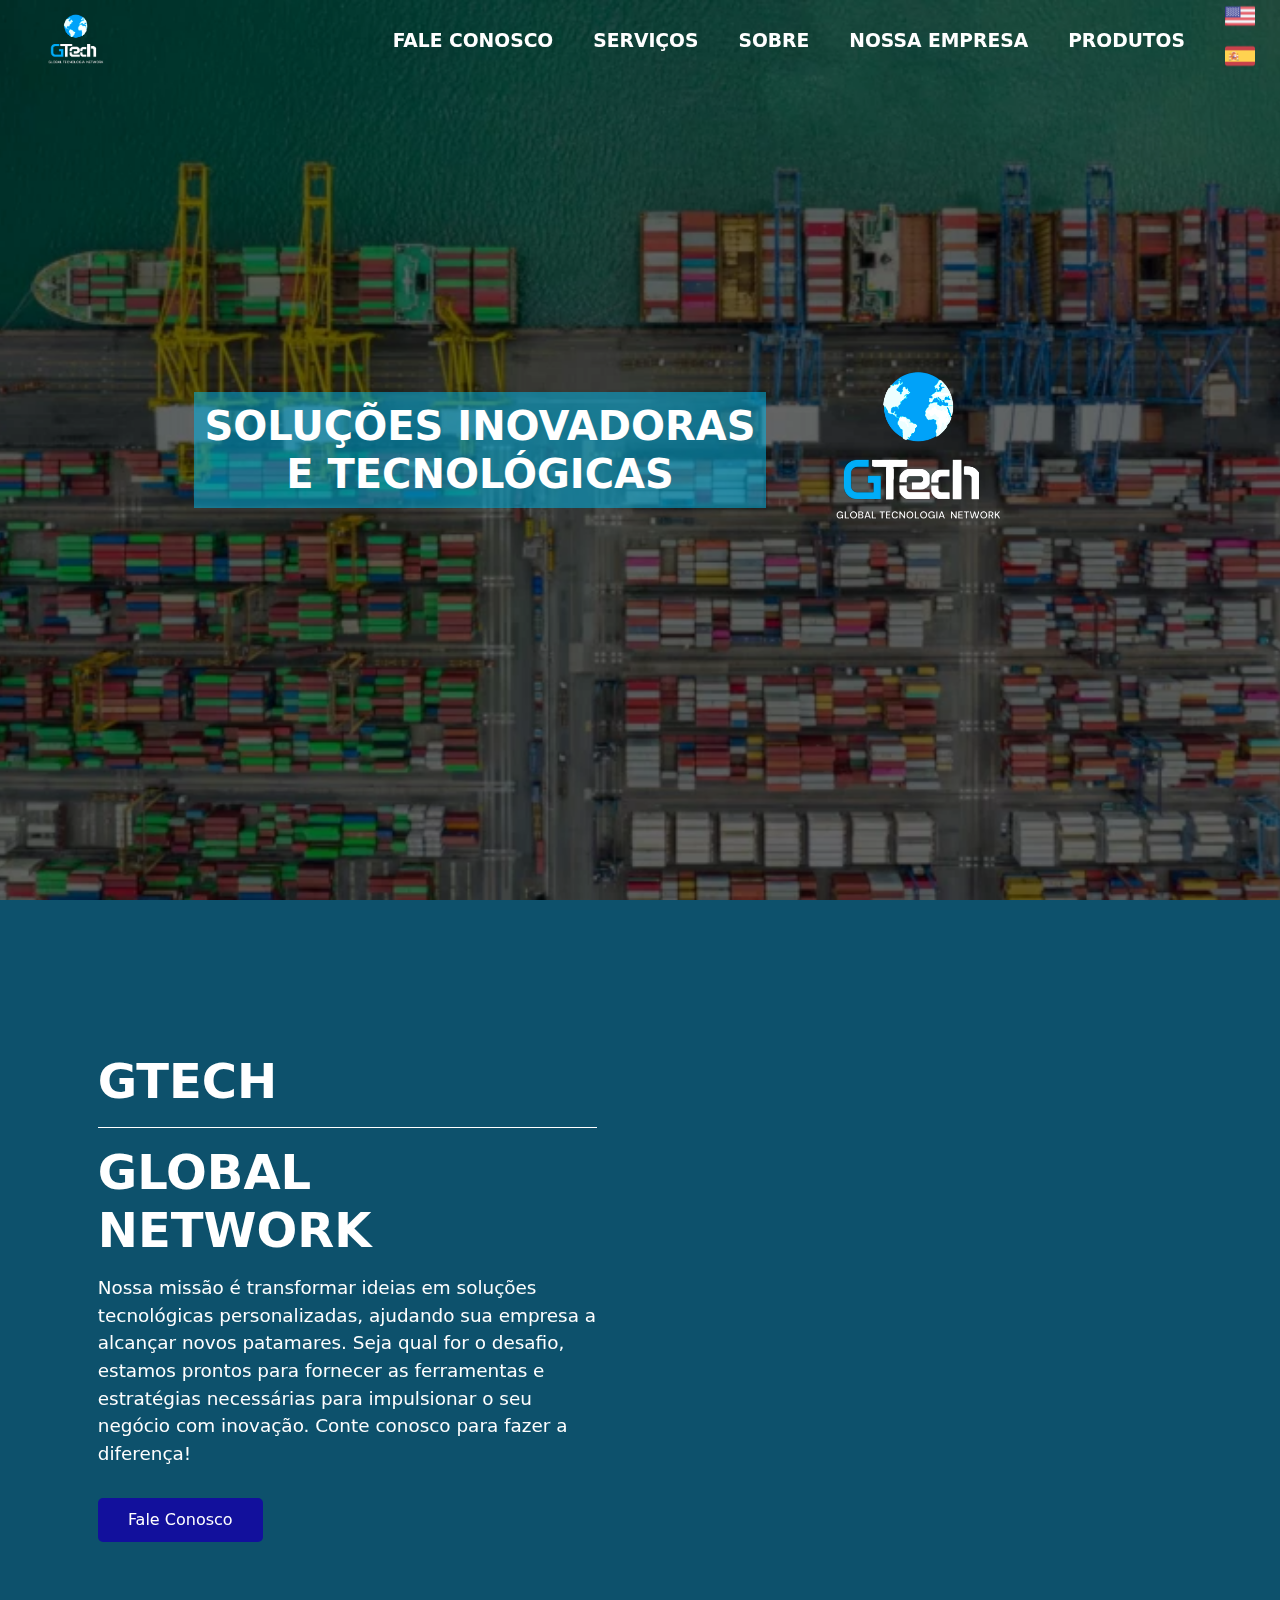
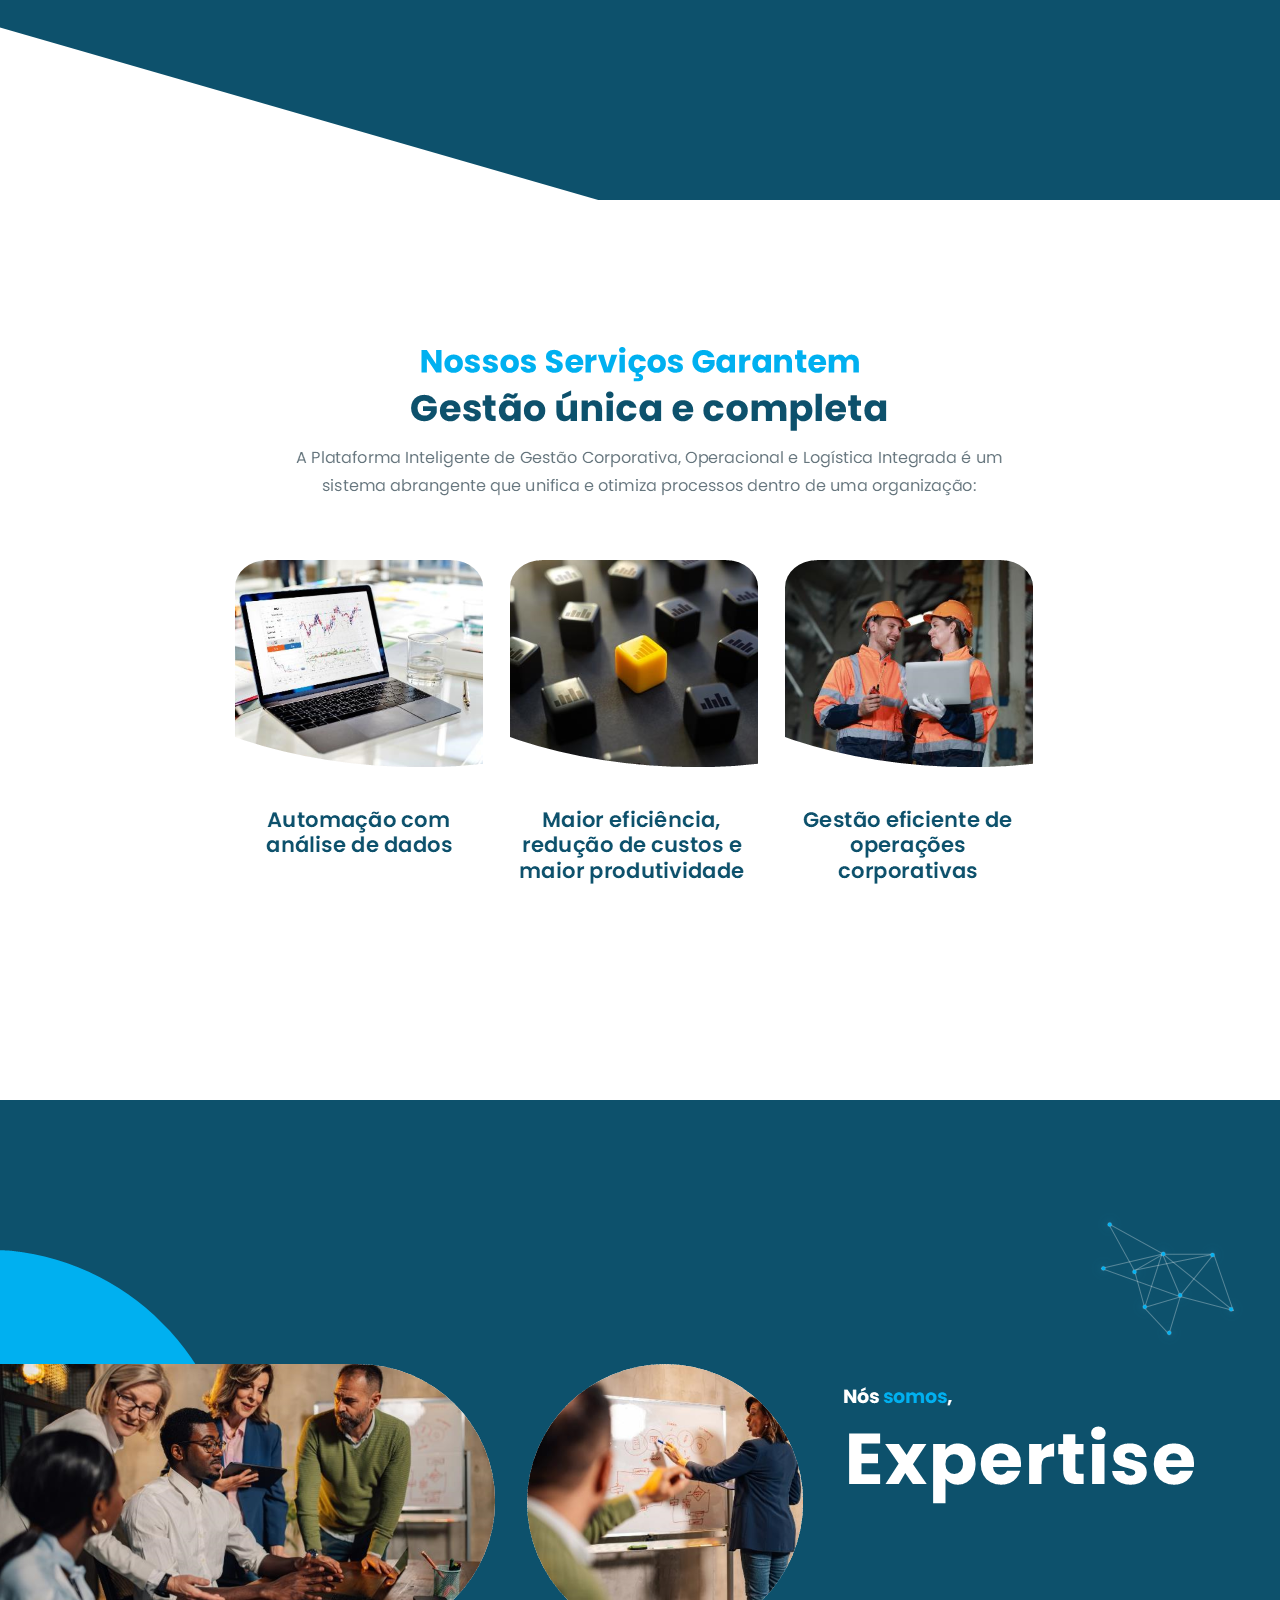
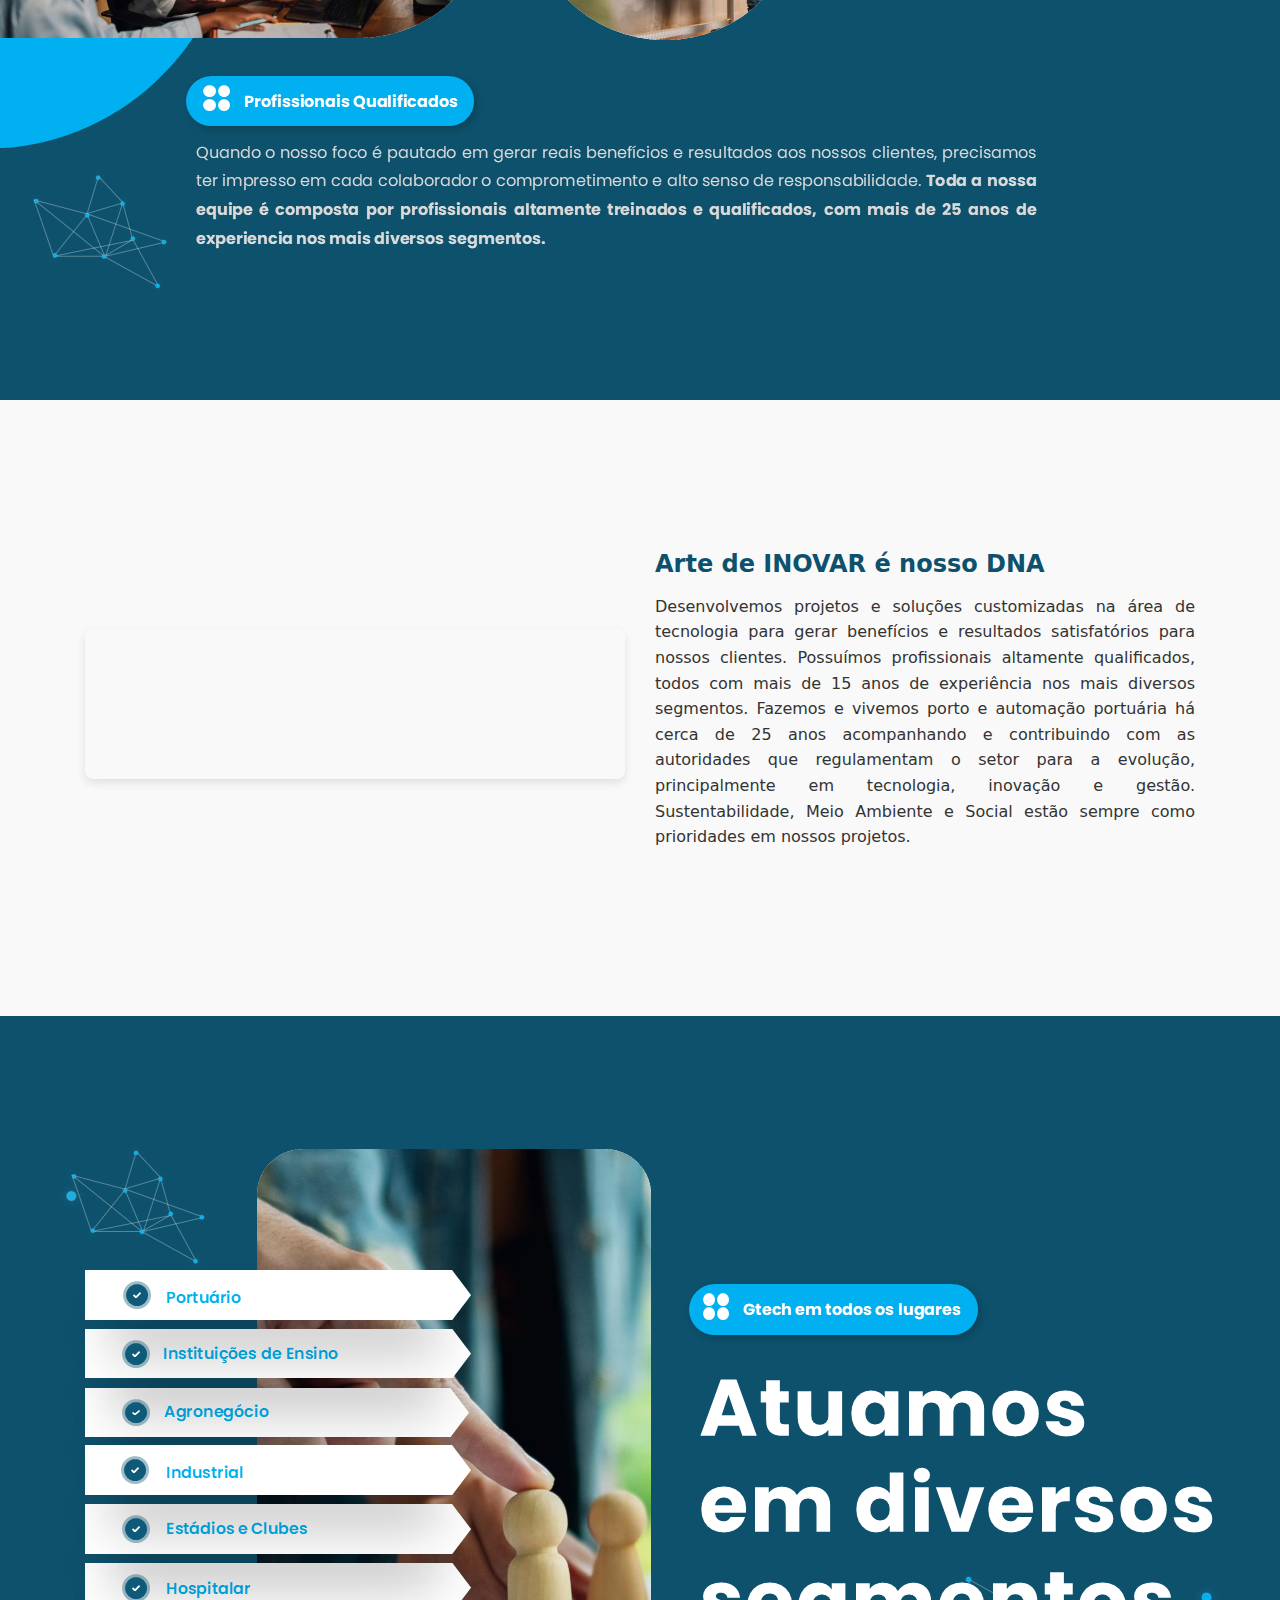
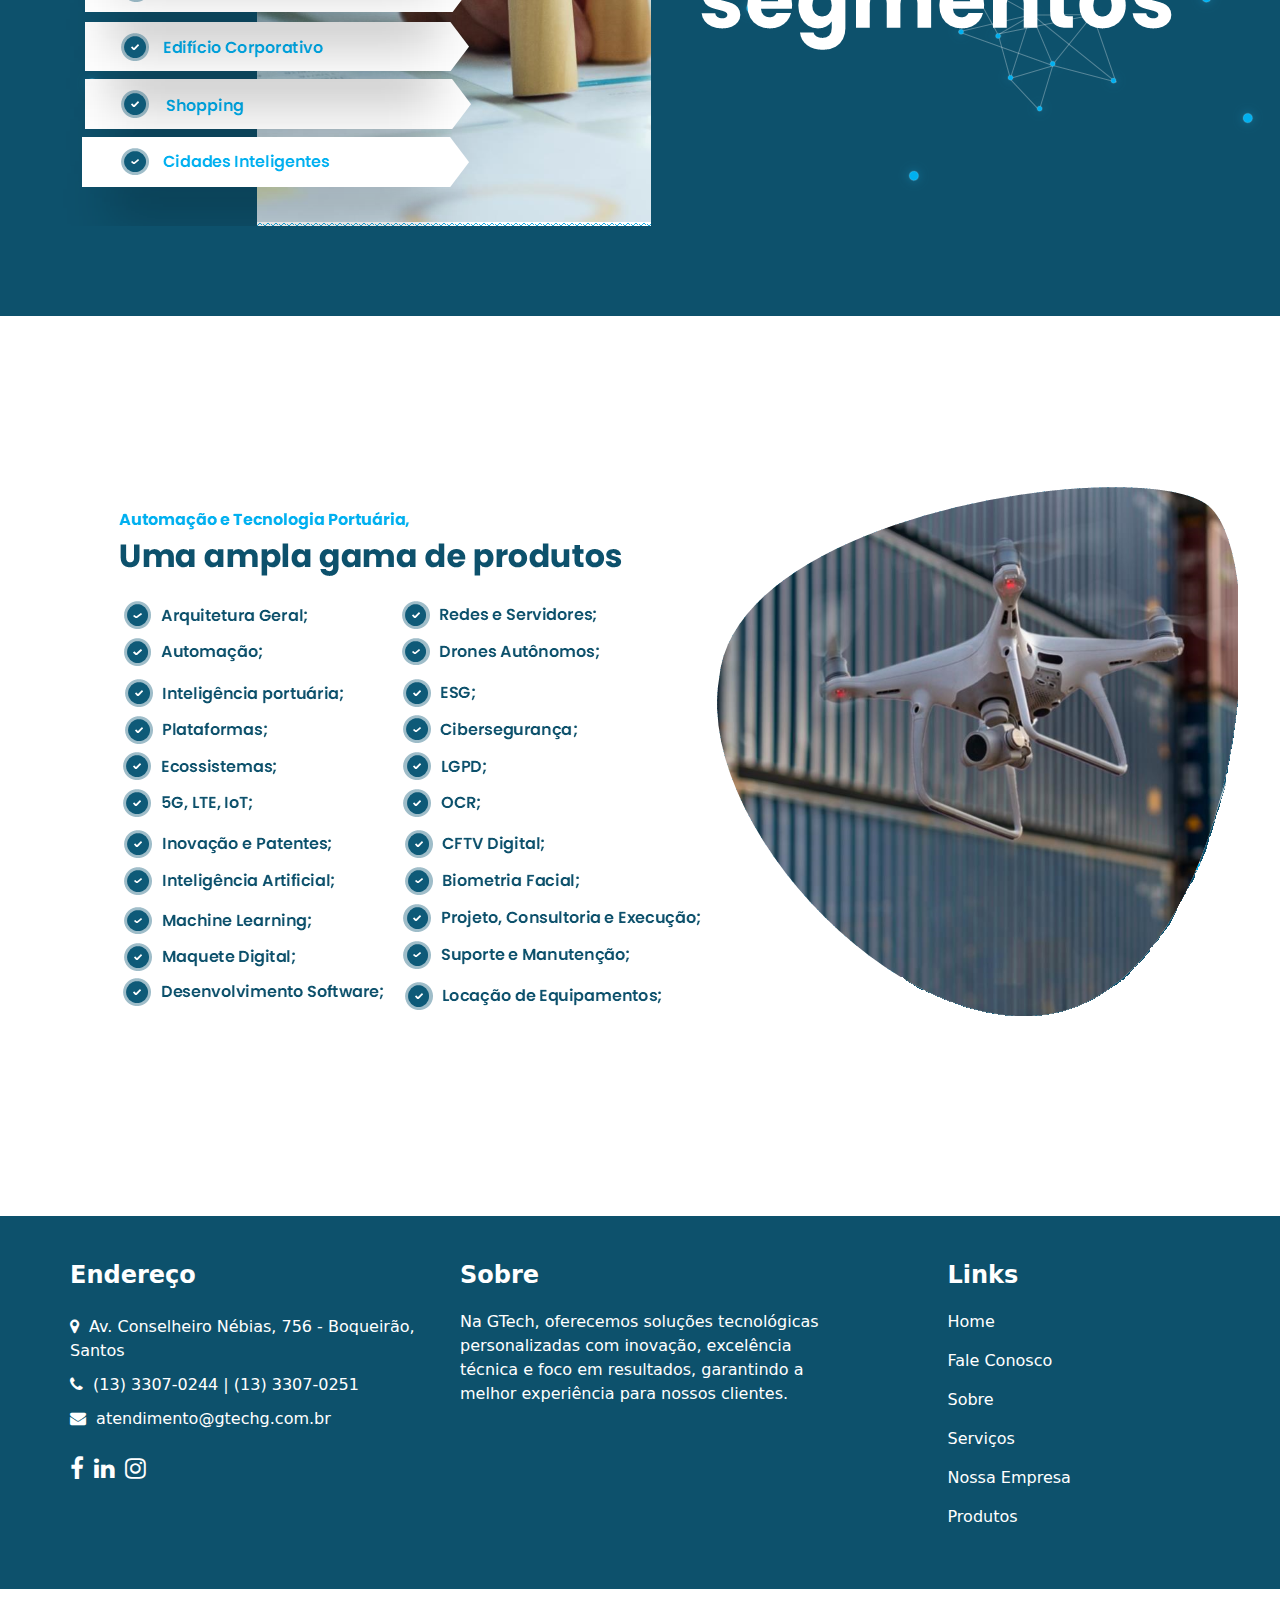
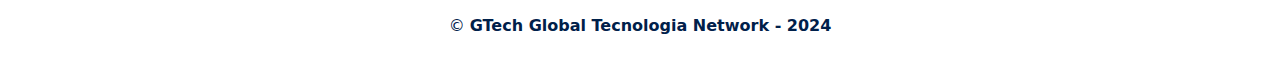
==== commit 56a1cd27: "foto fundo" ====
--- a/index.html
+++ b/index.html
@@ -32,7 +32,7 @@
 <section class="video_section">
   <div class="video_background">
     <!-- Aqui ficará o vídeo de fundo -->
-    <video autoplay muted loop id="background-video">
+    <video autoplay muted loop poster="./images/back.png" id="background-video">
       <source src="./images/back.mp4" type="video/mp4">
     </video>
   </div>
